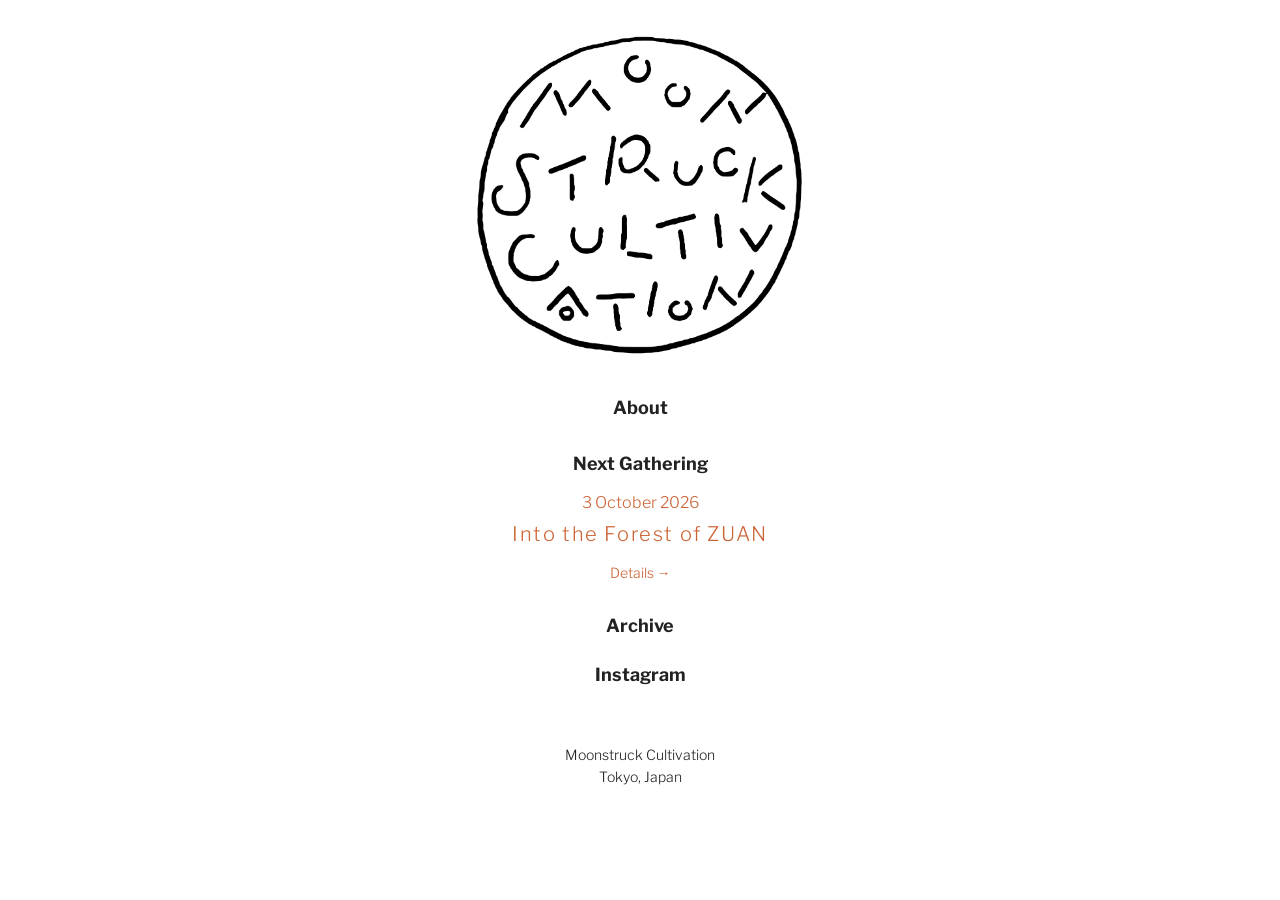
==== index.html @ d82b3c4f "Update index.html" ====
<!DOCTYPE html>
<html lang="en">
 <head>
  <meta charset="utf-8"/>
  <meta content="width=device-width, initial-scale=1.0" name="viewport"/>
  <title>
   Moonstruck Cultivation
  </title>
  <meta content="Moonstruck Cultivation — gatherings in Tokyo for art, craft, music, literature, philosophy, and more." name="description"/>
  <link href="favicon.png" rel="icon" type="image/png"/>
  <link href="https://fonts.googleapis.com" rel="preconnect"/>
  <link crossorigin="" href="https://fonts.gstatic.com" rel="preconnect"/>
  <link href="https://fonts.googleapis.com/css2?family=Libre+Franklin:wght@300;400;500&amp;display=swap" rel="stylesheet"/>
  <link href="style.css" rel="stylesheet"/>
 </head>
 <body>
  <main>
   <a aria-label="About Moonstruck Cultivation" class="logo" href="about.html">
    <img alt="Moonstruck Cultivation" src="logo.png"/>
   </a>
   <nav aria-label="Main navigation" class="main-nav">
    <a href="about.html">
     About
    </a>
    <section aria-labelledby="next-gathering-heading" class="next-gathering">
     <a class="menu-link" href="details_02.html" id="next-gathering-heading">
      Next Gathering
     </a>
     <div class="event-details">
      <p class="date">
           3 October 2026
      </p>
      <h1>
       Into the Forest of ZUAN
      </h1>
      <a class="details-link" href="details_02.html">
       Details →
      </a>
     </div>
    </section>
    <a href="archive.html">
     Archive
    </a>
    <a href="https://www.instagram.com/moonstruck_cultivation/" rel="noopener noreferrer" target="_blank">
     Instagram
    </a>
   </nav>
   <footer>
    Moonstruck Cultivation
    <br/>
    Tokyo, Japan
   </footer>
  </main>
 </body>
</html>
---- style.css ----
/* Moonstruck Cultivation — shared site styles */
:root {
  --text: #222;
  --muted: #666;
  --accent: #CC6536;
  --soldout: #d63333;
}

html {
  background: #fff;
}

* {
  box-sizing: border-box;
}

body {
  margin: 0;
  color: var(--text);
  font-family: "Libre Franklin", -apple-system, BlinkMacSystemFont, "Helvetica Neue", Arial, sans-serif;
  font-weight: 300;
  text-align: center;
}

main {
  width: min(760px, 100%);
  min-height: 100vh;
  margin: 0 auto;
  padding: 3.5vh 20px 24px;
}

.logo {
  display: inline-block;
  margin-bottom: 36px;
}

.logo img {
  display: block;
  width: 336px;
  max-width: 82vw;
  height: auto;
}

.main-nav {
  display: flex;
  flex-direction: column;
  align-items: center;
}

.main-nav > a, .menu-link {
  margin: 0;
  color: var(--text);
  font-size: 18px;
  font-weight: 700;
  line-height: 1.2;
  text-decoration: none;
  transition: opacity 0.2s;
}

.main-nav > a:hover, .menu-link:hover, .details-link:hover, .back-link:hover {
  opacity: 0.45;
}

.main-nav > a:first-child {
  margin-bottom: 34px;
}

.next-gathering {
  margin: 0 0 34px;
}

.menu-link {
  display: inline-block;
  margin-bottom: 18px;
}

.event-details {
  display: flex;
  flex-direction: column;
  align-items: center;
}

.date {
  margin: 0 0 10px;
  color: var(--accent);
  font-size: 16px;
  line-height: 1.2;
}

h1 {
  margin: 0 0 17px;
  color: var(--accent);
  font-size: 20px;
  font-weight: 300;
  letter-spacing: 0.08em;
  line-height: 1.25;
}

.details-link {
  color: var(--accent);
  font-size: 14px;
  text-decoration: none;
  transition: opacity 0.2s;
}

.main-nav > a:nth-last-child(2) {
  margin-bottom: 28px;
}

footer {
  padding-top: 58px;
  font-size: 14px;
  line-height: 1.6;
}

.language-button {
  padding: 0;
  border: 0;
  background: transparent;
  color: #888;
  font: inherit;
  font-weight: 300;
  cursor: pointer;
  transition: color 0.2s, opacity 0.2s;
}

.language-button:hover {
  opacity: 0.55;
}

.language-button.is-active {
  color: var(--accent);
}

.word-notes p {
  margin: 0 0 5px;
}

.word-notes span {
  color: var(--text);
  font-weight: 600;
}

.about-copy, .venue-section {
  font-size: 17px;
  line-height: 2.15;
  letter-spacing: 0.012em;
}

.about-copy p, .venue-section p {
  margin: 0 0 2.15em;
}

.fields {
  color: #444;
}

.accent-text {
  color: var(--accent);
}

.back-link {
  display: block;
  width: fit-content;
  margin: 104px 0 0;
  color: var(--text);
  font-size: 13px;
  text-decoration: none;
  transition: opacity 0.2s;
}

@media (max-width: 600px) {
  main {
    padding-top: 4.5vh;
  }

  .logo {
    margin-bottom: 34px;
  }

  .logo img {
    width: 280px;
  }

  .main-nav > a:first-child {
    margin-bottom: 31px;
  }

  .menu-link {
    margin-bottom: 17px;
  }

  .next-gathering {
    margin-bottom: 32px;
  }

  footer {
    padding-top: 52px;
  }

  .about-page {
    padding: 52px 24px 48px;
  }

  .about-header {
    margin-bottom: 58px;
  }

  .about-title {
    font-size: 34px;
  }

  .language-switcher {
    margin-top: 17px;
    font-size: 10px;
  }

  .language-content {
    max-width: 100%;
  }

  .word-notes {
    margin-bottom: 50px;
    font-size: 12px;
    line-height: 1.35;
  }

  .tagline {
    margin-bottom: 56px;
    font-size: 25px;
  }

  .tagline span {
    margin-top: 8px;
    font-size: 14px;
  }

  .about-copy, .venue-section {
    font-size: 16px;
    line-height: 2.08;
  }

  .about-copy p, .venue-section p {
    margin-bottom: 2em;
  }

  .venue-section {
    margin-top: 100px;
  }

  .venue-section h2 {
    margin-bottom: 29px;
    font-size: 13px;
  }

  .back-link {
    margin-top: 84px;
  }

}

.about-page {
  padding: 78px 40px 64px;
  text-align: left;
  width: min(680px, 100%);
  padding-top: 82px;
}

.about-header {
  margin-bottom: 0;
  text-align: center;
}

.language-switcher {
  display: flex;
  align-items: center;
  gap: 4px;
  color: #aaa;
  font-size: 11px;
  letter-spacing: 0.04em;
  line-height: 1;
  justify-content: center;
  margin-top: 18px;
}

.about-logo img {
  display: block;
  width: 500px;
  max-width: 90%;
  height: auto;
  margin: 0 auto;
}

.language-content {
  max-width: 580px;
  margin: 0 auto;
}

.word-notes {
  color: var(--muted);
  font-size: 13px;
  line-height: 1.35;
  margin-bottom: 78px;
  text-align: center;
}

.tagline span {
  display: inline-block;
  margin-top: 10px;
  letter-spacing: 0.01em;
  font-size: 13px;
  font-weight: 400;
}

@media (max-width: 600px) {
  .about-page {
    padding-top: 58px;
  }

  .about-title {
    font-size: 28px;
  }

  .about-logo {
    margin-top: 62px;
    margin-bottom: 72px;
  }

  .about-logo img {
    width: 420px;
  }

  .word-notes {
    margin-bottom: 64px;
  }

  .tagline {
    margin-bottom: 62px;
  }

  .tagline span {
    font-size: 12px;
  }

}

@media (max-width: 600px) {
  .about-title {
    font-size: 22px;
  }

  .about-logo {
    margin-top: 32px;
    margin-bottom: 38px;
  }

  html[lang="ja"] .about-logo {
    margin-bottom: 44px;
  }

  .tagline {
    margin-bottom: 48px;
  }

  .venue-section {
    margin-top: 76px;
  }

  .venue-section h2 {
    margin-bottom: 26px;
    font-size: 15px;
  }

}

.about-title {
  margin: 0;
  color: var(--text);
  font-weight: 400;
  letter-spacing: -0.025em;
  line-height: 1.1;
  text-align: center;
  font-size: 20px;
}

.about-logo {
  margin: 76px auto 88px;
  text-align: center;
  margin-top: 36px !important;
  margin-bottom: 52px !important;
}

html[lang="ja"] .about-logo {
  margin-bottom: 62px !important;
}

.tagline {
  margin: 0 0 68px;
  font-size: 30px;
  font-weight: 600;
  letter-spacing: -0.015em;
  line-height: 1.35;
  color: var(--accent);
  text-align: center;
  margin-bottom: 52px;
}

.venue-section {
  padding-top: 0;
  border-top: 0;
  margin-top: 76px;
}

.venue-section h2 {
  margin: 0 0 34px;
  color: var(--text);
  letter-spacing: 0.03em;
  line-height: 1.5;
  text-align: center;
  margin-bottom: 28px;
  font-size: 17px;
  font-weight: 600;
}

@media (max-width: 600px) {
  .about-title {
    font-size: 19px;
  }

  .about-logo {
    margin-top: 18px !important;
    margin-bottom: 28px !important;
  }

  html[lang="ja"] .about-logo {
    margin-bottom: 36px !important;
  }

  .tagline {
    margin-bottom: 44px;
  }

  .venue-section {
    margin-top: 64px;
  }

  .venue-section h2 {
    margin-bottom: 24px;
    font-size: 16px;
  }

}

.details-page {
  width: min(760px, 100%);
  padding: 66px 32px 64px;
  text-align: center;
}

.details-header {
  margin-bottom: 44px;
}

.details-title {
  margin: 0;
  color: var(--accent);
  font-size: 24px;
  font-weight: 400;
  letter-spacing: 0.075em;
  line-height: 1.25;
}

.flyer-link {
  display: block;
  width: min(660px, 100%);
  margin: 0 auto;
  line-height: 0;
  text-decoration: none;
  transition: opacity 0.2s ease;
}

.flyer-link:hover {
  opacity: 0.9;
}

.event-flyer {
  display: block;
  width: 100%;
  height: auto;
}

.event-information h2 {
  margin: 0 0 40px;
  color: var(--text);
  font-size: 17px;
  font-weight: 600;
  text-align: center;
}

.event-list {
  margin: 0;
}

.details-back-link {
  margin: 76px auto 0;
}

@media (max-width: 600px) {
  .details-page {
    padding: 48px 20px 48px;
  }

  .details-header {
    margin-bottom: 32px;
  }

  .details-title {
    font-size: 20px;
  }

  .event-information {
    margin-top: 56px;
  }

  .event-information h2 {
    margin-bottom: 28px;
  }

  .event-list > div {
    display: block;
    padding: 18px 0;
  }

  .event-list dt {
    margin-bottom: 5px;
    font-size: 13px;
  }

  .event-list dd {
    font-size: 15px;
  }

  .details-back-link {
    margin-top: 60px;
  }

}

.details-event-heading {
  margin-top: 18px;
  text-align: center;
  color: var(--accent);
}

.details-event-heading p {
  margin: 0;
  font-size: clamp(16px, 2vw, 22px);
  line-height: 1.55;
  font-weight: 400;
}

@media (max-width: 640px) {
  .details-event-heading {
    margin-top: 14px;
  }

  .details-event-heading p {
    font-size: 15px;
    line-height: 1.55;
  }

}

.details-event-series, .details-event-date {
  font-size: 13px;
}

.event-copy p {
  margin: 0 0 2em;
}

.event-summary {
  margin-bottom: 68px;
}

.event-summary a {
  color: var(--accent);
  text-underline-offset: 0.18em;
  transition: opacity 0.2s ease;
}

.event-summary a:hover {
  opacity: 0.55;
}

.profile p:last-child {
  margin-bottom: 0;
}

@media (max-width: 600px) {
  .details-event-series, .details-event-date {
    font-size: 12px;
  }

  .event-copy {
    margin-top: 54px;
    font-size: 14px;
    line-height: 1.95;
  }

  .event-summary {
    margin-bottom: 54px;
  }

  .event-description {
    margin-bottom: 66px;
  }

  .profiles h2 {
    margin-bottom: 36px;
    font-size: 16px;
  }

  .profile + .profile {
    margin-top: 52px;
  }

  .profile h3 {
    font-size: 15px;
  }

}

.details-event-heading .details-event-series, .details-event-heading .details-event-date {
  font-size: clamp(12px, 1.45vw, 15px);
  line-height: 1.5;
}

.event-copy {
  color: var(--text);
  font-size: 15px;
  font-weight: 300;
  line-height: 2;
  letter-spacing: 0.015em;
  width: min(620px, 100%);
  margin: 0 auto;
  text-align: left;
}

.event-information {
  margin: 74px auto 0;
  text-align: left;
  width: 100%;
  margin-top: 66px;
}

.event-list > div {
  display: grid;
  grid-template-columns: 110px 1fr;
  column-gap: 30px;
  padding: 18px 0;
  border-top: 1px solid #cfcfcf;
}

.event-list > div:last-child {
  border-bottom: 1px solid #cfcfcf;
}

.event-list dt, .event-list dd {
  margin: 0;
  font-size: 15px;
  line-height: 1.75;
  font-weight: 500;
}

.event-list dt {
  font-weight: 500;
  color: var(--text);
  font-size: 14px;
  letter-spacing: 0.02em;
}

.event-list dd {
  font-weight: 300;
  font-size: 15px;
  line-height: 1.72;
}

.event-list dd span {
  color: #555;
  font-size: 13px;
  font-weight: 400;
}

.event-list a {
  color: var(--accent);
  text-decoration: none;
}

.event-description {
  margin-bottom: 82px;
  margin-top: 72px;
  font-size: 16px;
  line-height: 2.05;
}

.event-description p {
  margin: 0 0 2em;
}

.profiles {
  margin-top: 82px;
}

.profiles h2 {
  color: var(--text);
  letter-spacing: 0.02em;
  margin: 0 0 42px;
  font-size: 17px;
  font-weight: 600;
  text-align: center;
}

.profile + .profile {
  margin-top: 54px;
}

.profile h3 {
  color: var(--text);
  line-height: 1.5;
  margin: 0 0 12px;
  font-size: 16px;
  font-weight: 600;
}

.profile p {
  margin: 0;
  font-size: 15px;
  line-height: 2;
}

@media (max-width: 600px) {
  .details-event-heading .details-event-series, .details-event-heading .details-event-date {
    font-size: 12px;
  }

  .event-information {
    margin-top: 52px;
  }

  .event-list > div {
    display: grid;
    grid-template-columns: 76px 1fr;
    column-gap: 18px;
    padding: 16px 0;
  }

  .event-list dt {
    margin: 0;
    font-size: 12px;
  }

  .event-list dd {
    font-size: 14px;
    line-height: 1.7;
  }

  .event-description {
    margin-top: 58px;
    font-size: 15px;
    line-height: 2;
  }

  .profiles {
    margin-top: 68px;
  }

}

.details-event-heading .details-event-date {
  color: #111;
}

.details-event-heading .details-event-series {
  color: #111;
  margin-bottom: 1.5em;
}

.page-section-title {
  margin: 0;
  color: var(--text);
  font-size: 20px;
  font-weight: 400;
  letter-spacing: -0.025em;
  line-height: 1.1;
  text-align: center;
}

.details-kicker {
  color: var(--text);
  font-size: 13px;
  font-weight: 500;
  letter-spacing: 0.02em;
  margin: 0 0 52px;
}

.archive-page {
  width: min(680px, 100%);
  padding: 78px 40px 64px;
  text-align: left;
}

.archive-header {
  margin-bottom: 72px;
}

.archive-section {
  border-top: 1px solid #d8d8d8;
  padding-top: 22px;
}

.archive-year {
  margin: 0 0 28px;
  color: var(--text);
  font-size: 13px;
  font-weight: 500;
  letter-spacing: 0.02em;
  line-height: 1.4;
}

.archive-list {
  margin: 0;
  padding: 0;
  list-style: none;
}

.archive-item {
  border-bottom: 1px solid #d8d8d8;
  padding: 0 0 22px;
}

.archive-item a {
  color: var(--text);
  text-decoration: none;
  transition: opacity 0.2s ease;
}

.archive-item a:hover {
  opacity: 0.45;
}

.archive-title {
  display: block;
  font-size: 18px;
  font-weight: 400;
  letter-spacing: 0.04em;
  line-height: 1.4;
}

.archive-date {
  display: block;
  margin-top: 7px;
  font-size: 13px;
  line-height: 1.5;
}

@media (max-width: 600px) {
  .page-section-title {
    font-size: 19px;
  }

  .archive-page {
    padding: 52px 24px 48px;
  }

  .archive-header {
    margin-bottom: 54px;
  }

  .details-kicker {
    margin-bottom: 42px;
  }

}

.event-description-quote {
  margin: 0 0 2.2em;
}

.event-description-quote p {
  margin-bottom: 0.7em;
}

.event-description-quote p:last-child {
  text-align: right;
}

.event-description-signature {
  margin-top: 3em !important;
  text-align: right;
}

.event-description-title {
  margin: 0 0 3em;
  color: var(--text);
  font-size: inherit;
  letter-spacing: inherit;
  line-height: inherit;
  text-align: center;
  font-weight: 600;
}

.event-description-quote p:first-child {
  font-style: italic;
}

.soldout {
  color: var(--soldout) !important;
}
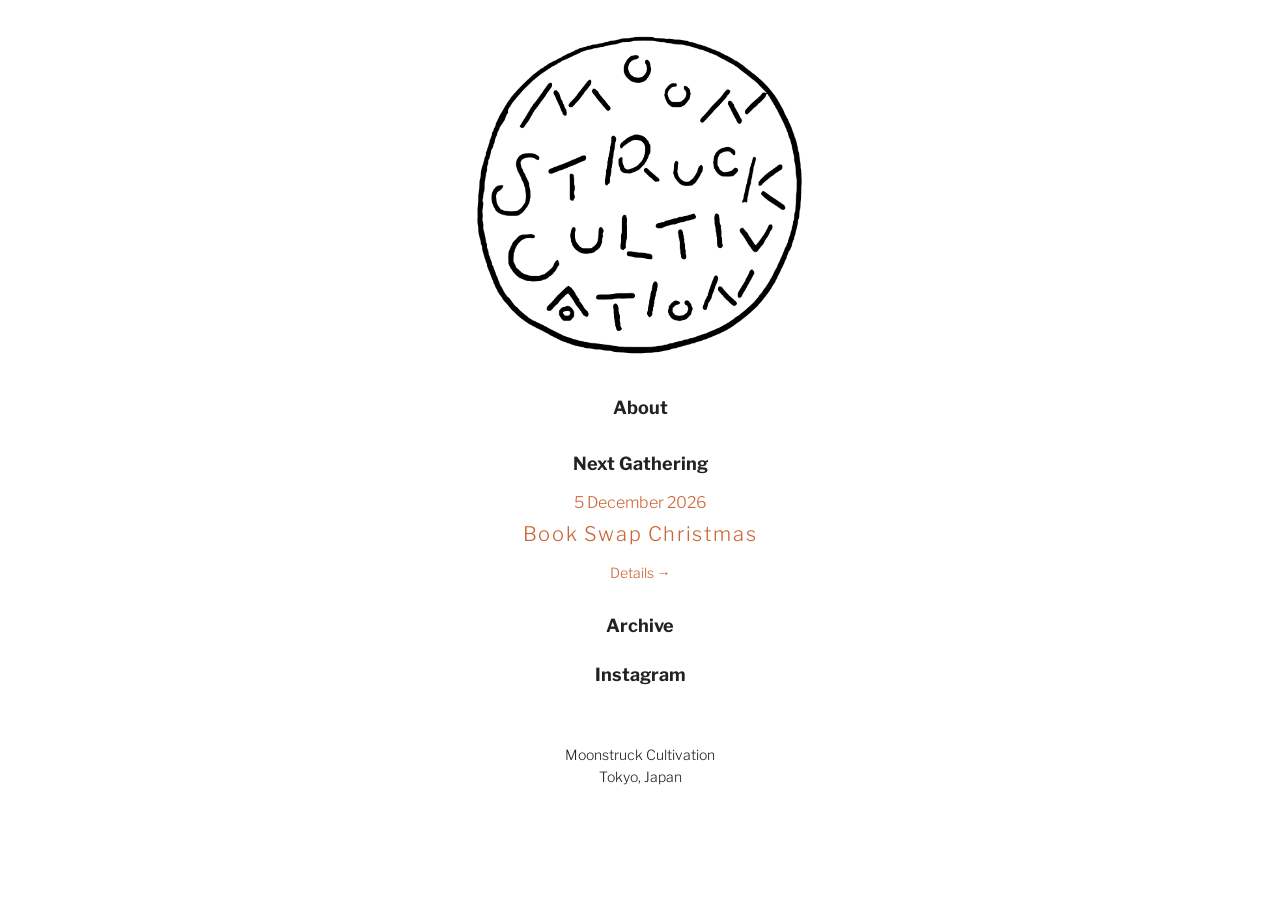
==== commit b5508dc3: "Update index.html" ====
--- a/index.html
+++ b/index.html
@@ -23,17 +23,17 @@
      About
     </a>
     <section aria-labelledby="next-gathering-heading" class="next-gathering">
-     <a class="menu-link" href="details_02.html" id="next-gathering-heading">
+     <a class="menu-link" href="*******.html" id="next-gathering-heading">
       Next Gathering
      </a>
      <div class="event-details">
       <p class="date">
-           3 October 2026
+           5 December 2026
       </p>
       <h1>
-       Into the Forest of ZUAN
+       Book Swap Christmas
       </h1>
-      <a class="details-link" href="details_02.html">
+      <a class="details-link" href="*******.html">
        Details →
       </a>
      </div>
--- a/style.css
+++ b/style.css
@@ -835,8 +835,12 @@
 }
 
 .archive-item {
+  padding: 0 0 28px;
   border-bottom: 1px solid #d8d8d8;
-  padding: 0 0 22px;
+}
+
+.archive-item + .archive-item {
+  padding-top: 28px;
 }
 
 .archive-item a {
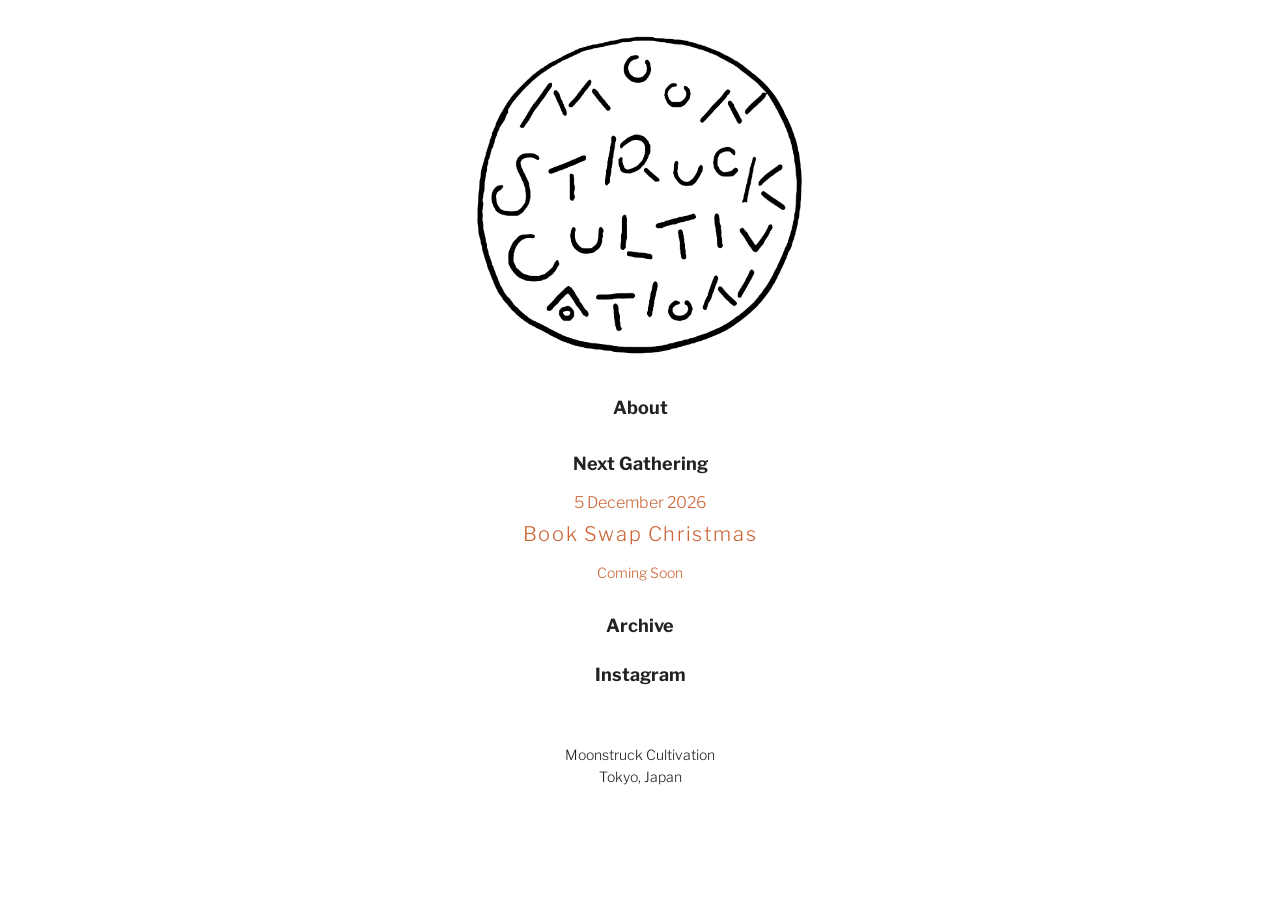
==== commit 0fb35664: "Update index.html" ====
--- a/index.html
+++ b/index.html
@@ -23,7 +23,7 @@
      About
     </a>
     <section aria-labelledby="next-gathering-heading" class="next-gathering">
-     <a class="menu-link" href="*******.html" id="next-gathering-heading">
+     <a class="menu-link" href="details_03.html" id="next-gathering-heading">
       Next Gathering
      </a>
      <div class="event-details">
@@ -33,8 +33,8 @@
       <h1>
        Book Swap Christmas
       </h1>
-      <a class="details-link" href="*******.html">
-       Details →
+      <a class="details-link" href="">
+       Coming Soon
       </a>
      </div>
     </section>
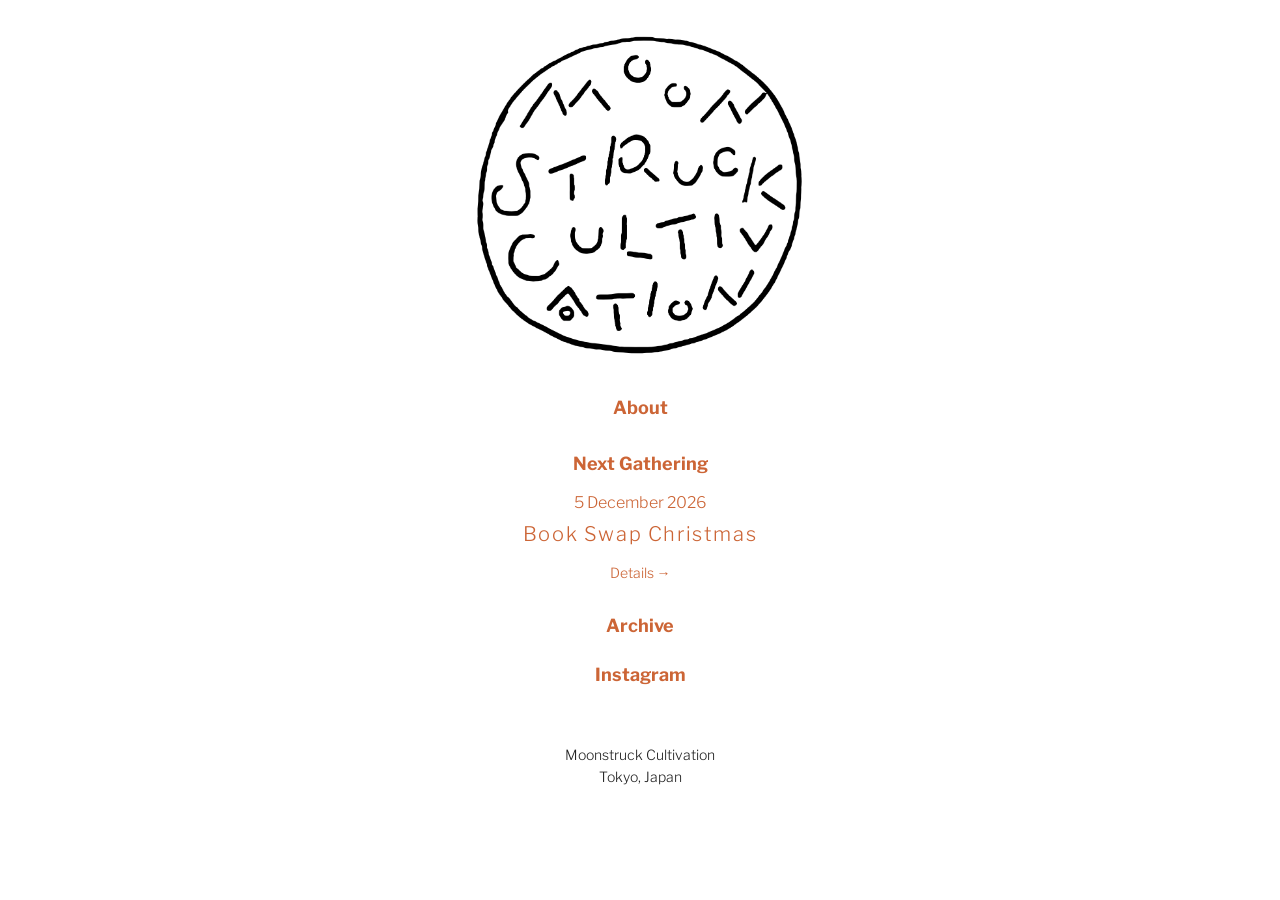
==== commit 097e7526: "Update index.html" ====
--- a/index.html
+++ b/index.html
@@ -33,8 +33,8 @@
       <h1>
        Book Swap Christmas
       </h1>
-      <a class="details-link" href="">
-       Coming Soon
+      <a class="details-link" href="details_03.html">
+       Details →
       </a>
      </div>
     </section>
--- a/style.css
+++ b/style.css
@@ -10,6 +10,10 @@
   background: #fff;
 }
 
+a {
+  color: var(--accent);
+}
+
 * {
   box-sizing: border-box;
 }
@@ -49,7 +53,7 @@
 
 .main-nav > a, .menu-link {
   margin: 0;
-  color: var(--text);
+  color: var(--accent);
   font-size: 18px;
   font-weight: 700;
   line-height: 1.2;
@@ -163,7 +167,7 @@
   display: block;
   width: fit-content;
   margin: 104px 0 0;
-  color: var(--text);
+  color: var(--accent);
   font-size: 13px;
   text-decoration: none;
   transition: opacity 0.2s;
@@ -256,7 +260,6 @@
   .back-link {
     margin-top: 84px;
   }
-
 }
 
 .about-page {
@@ -341,7 +344,6 @@
   .tagline span {
     font-size: 12px;
   }
-
 }
 
 @media (max-width: 600px) {
@@ -370,7 +372,6 @@
     margin-bottom: 26px;
     font-size: 15px;
   }
-
 }
 
 .about-title {
@@ -448,7 +449,6 @@
     margin-bottom: 24px;
     font-size: 16px;
   }
-
 }
 
 .details-page {
@@ -543,7 +543,6 @@
   .details-back-link {
     margin-top: 60px;
   }
-
 }
 
 .details-event-heading {
@@ -568,7 +567,6 @@
     font-size: 15px;
     line-height: 1.55;
   }
-
 }
 
 .details-event-series, .details-event-date {
@@ -628,7 +626,6 @@
   .profile h3 {
     font-size: 15px;
   }
-
 }
 
 .details-event-heading .details-event-series, .details-event-heading .details-event-date {
@@ -774,7 +771,6 @@
   .profiles {
     margin-top: 68px;
   }
-
 }
 
 .details-event-heading .details-event-date {
@@ -844,7 +840,7 @@
 }
 
 .archive-item a {
-  color: var(--text);
+  color: var(--accent);
   text-decoration: none;
   transition: opacity 0.2s ease;
 }
@@ -884,7 +880,6 @@
   .details-kicker {
     margin-bottom: 42px;
   }
-
 }
 
 .event-description-quote {
@@ -921,3 +916,7 @@
 .soldout {
   color: var(--soldout) !important;
 }
+
+.text-bold {
+  font-weight: bold;
+}
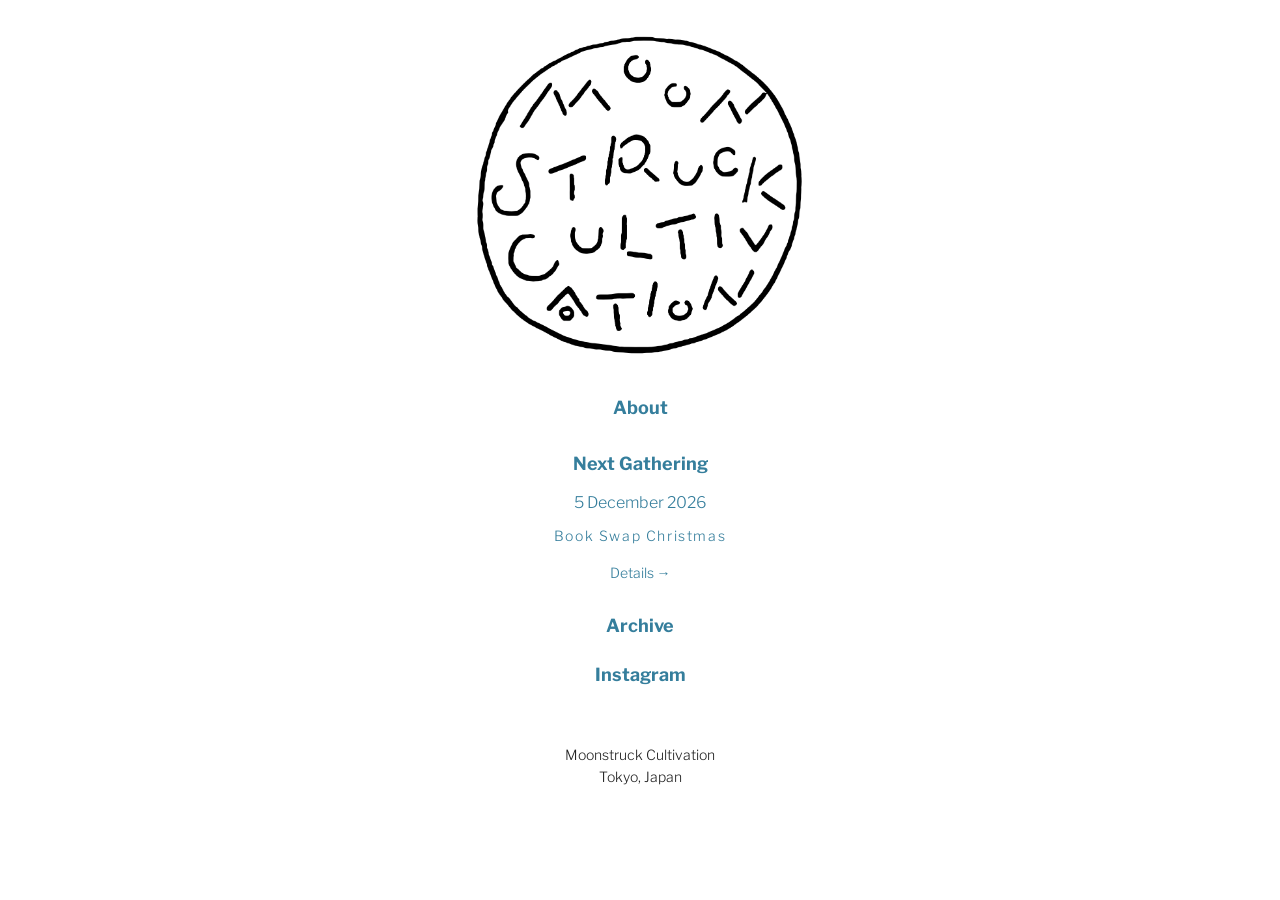
==== commit b5225af9: "Update index.html" ====
--- a/index.html
+++ b/index.html
@@ -31,9 +31,9 @@
            5 December 2026
       </p>
       <h1>
+       <a class="details-link" href="details_03.html">
        Book Swap Christmas
       </h1>
-      <a class="details-link" href="details_03.html">
        Details →
       </a>
      </div>
--- a/style.css
+++ b/style.css
@@ -2,7 +2,7 @@
 :root {
   --text: #222;
   --muted: #666;
-  --accent: #CC6536;
+  --accent: #357e9c;
   --soldout: #d63333;
 }
 
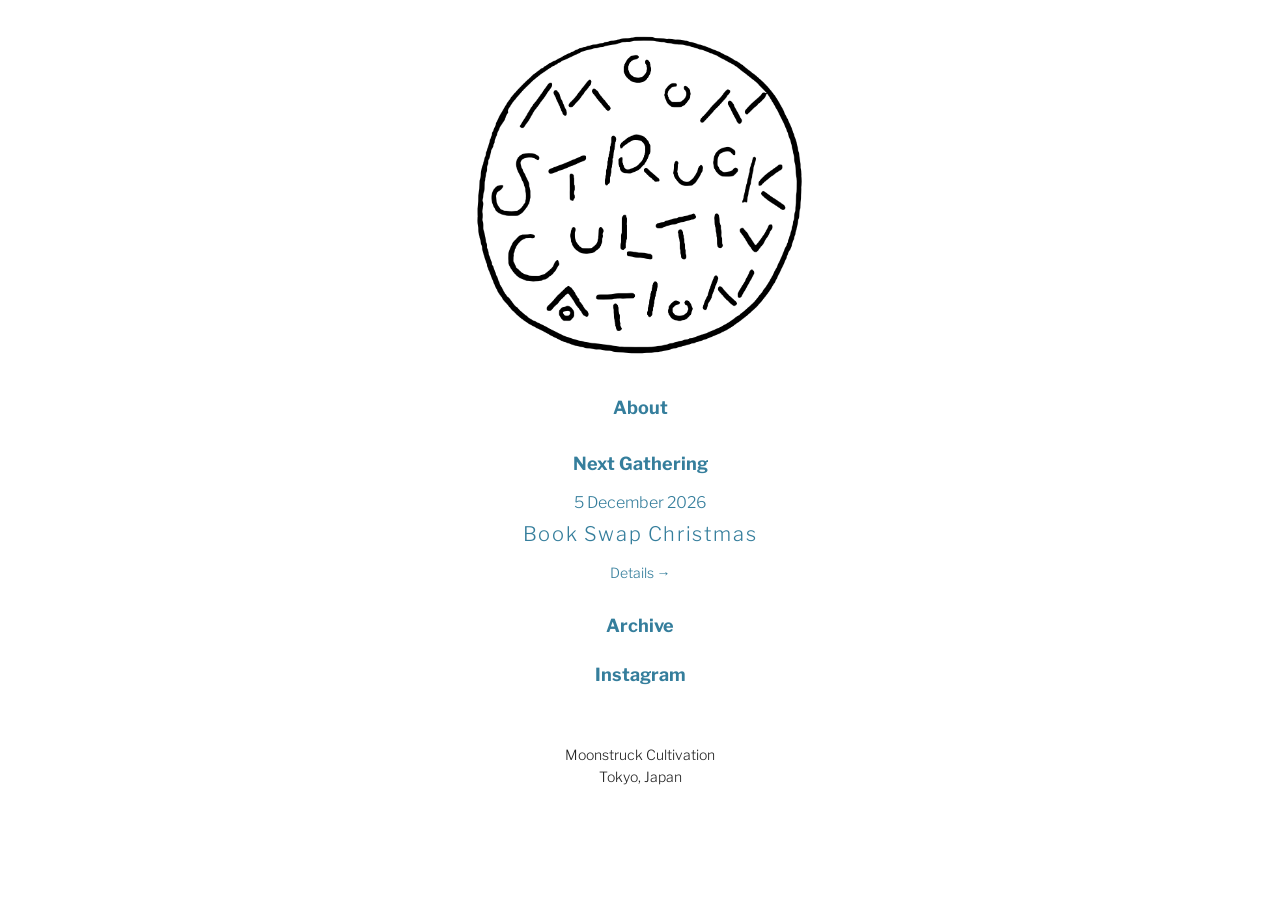
==== commit c6618024: "Update index.html" ====
--- a/index.html
+++ b/index.html
@@ -31,9 +31,9 @@
            5 December 2026
       </p>
       <h1>
-       <a class="details-link" href="details_03.html">
        Book Swap Christmas
       </h1>
+      <a class="details-link" href="details_03.html">
        Details →
       </a>
      </div>
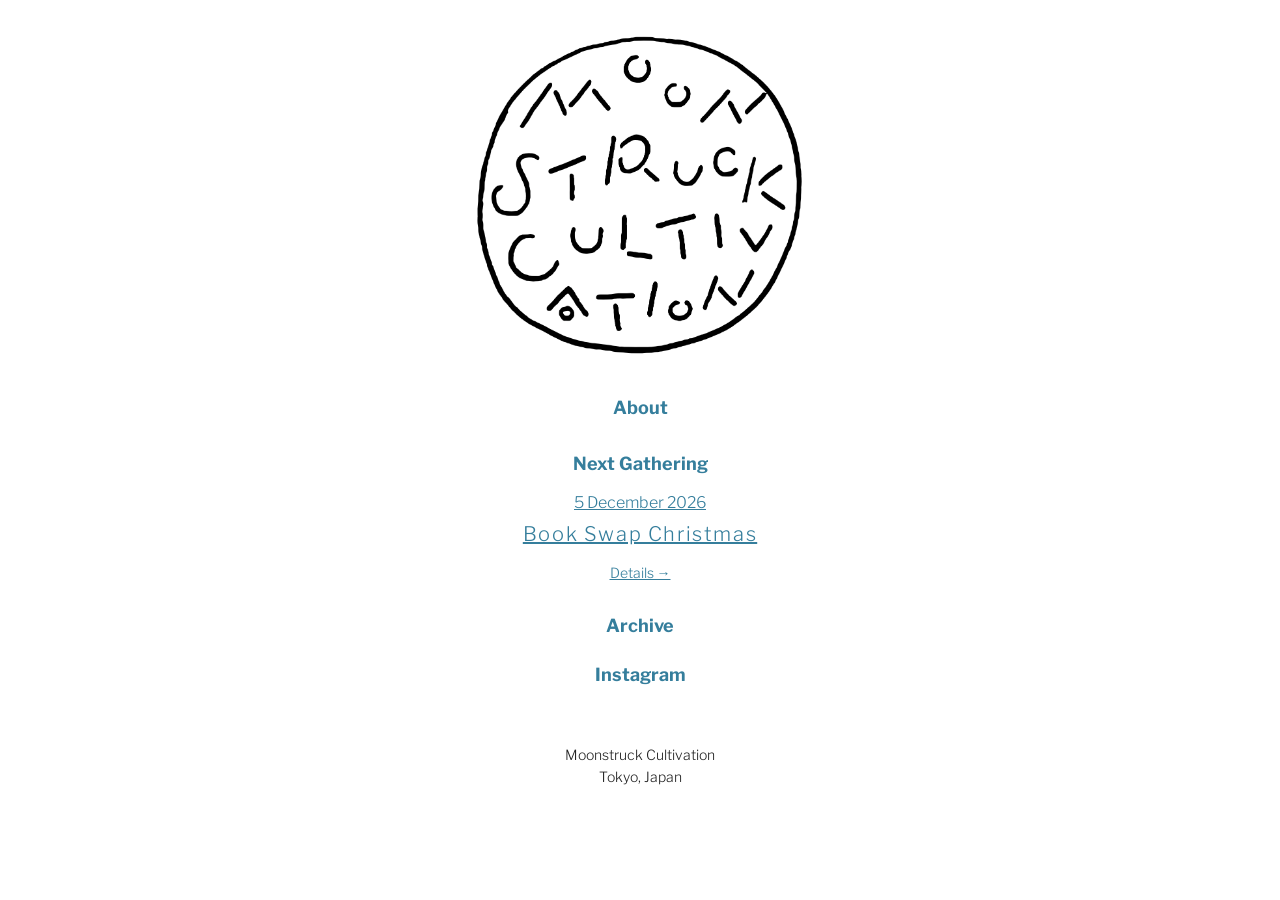
==== commit 7e544de1: "Update index.html" ====
--- a/index.html
+++ b/index.html
@@ -22,22 +22,22 @@
     <a href="about.html">
      About
     </a>
-    <section aria-labelledby="next-gathering-heading" class="next-gathering">
-     <a class="menu-link" href="details_03.html" id="next-gathering-heading">
-      Next Gathering
-     </a>
-     <div class="event-details">
+<section aria-labelledby="next-gathering-heading" class="next-gathering">
+  <a class="gathering-link" href="https://moonstruckcultivation.github.io/details_03.html" id="next-gathering-heading">
+    <span class="menu-link">Next Gathering</span>
+    <div class="event-details">
       <p class="date">
-           5 December 2026
+        5 December 2026
       </p>
       <h1>
-       Book Swap Christmas
+        Book Swap Christmas
       </h1>
-      <a class="details-link" href="details_03.html">
-       Details →
-      </a>
-     </div>
-    </section>
+      <span class="details-link">
+        Details →
+      </span>
+    </div>
+  </a>
+</section>
     <a href="archive.html">
      Archive
     </a>
